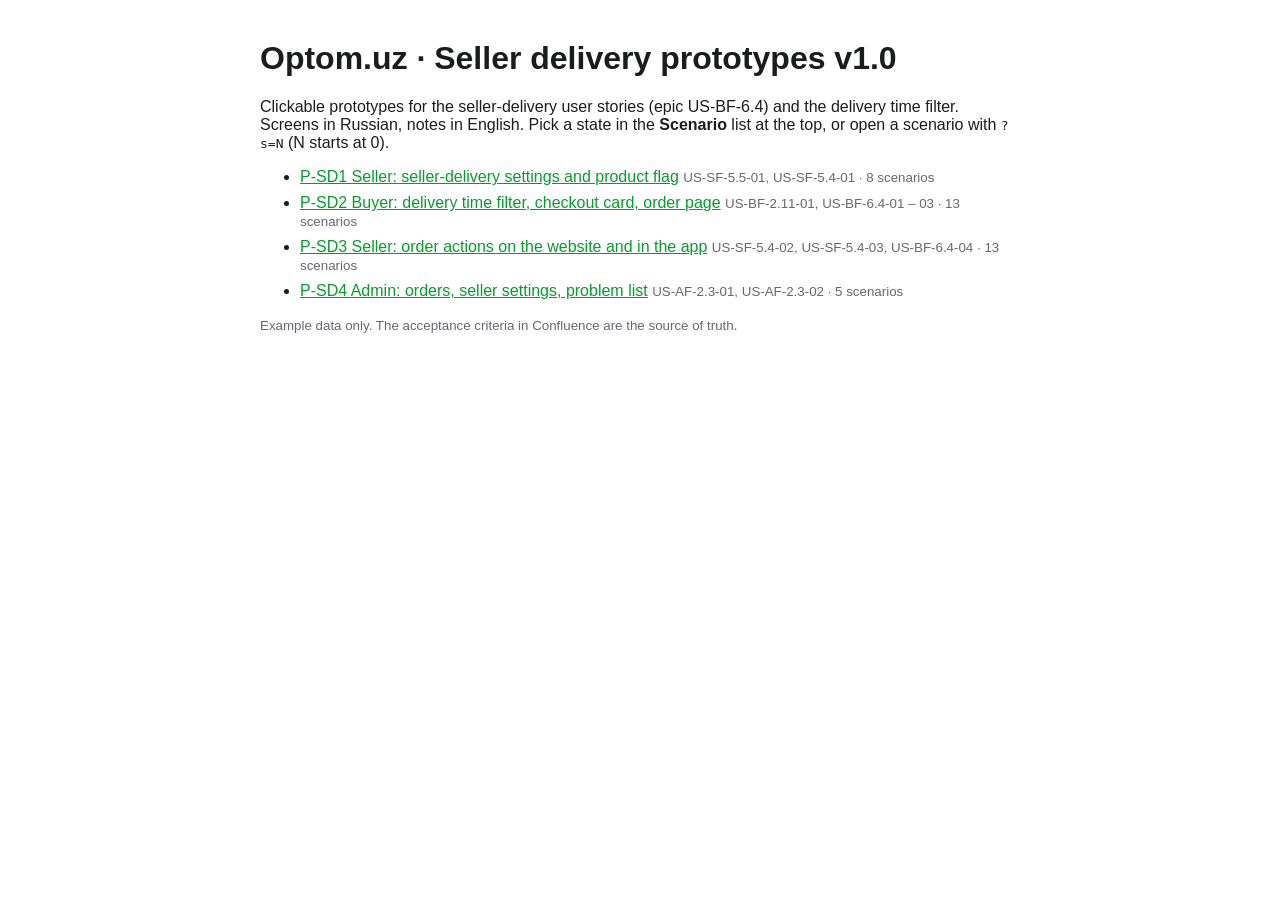
==== index.html @ 1b6c8b8e "Seller delivery prototypes P-SD1 - P-SD4 v1.0 Co-Authored-By: Claude Opus 5.5 <noreply@anthropic.com" ====
<!doctype html><html lang="en"><head><meta charset="utf-8"><meta name="robots" content="noindex,nofollow"><meta name="viewport" content="width=device-width,initial-scale=1"><title>Optom.uz seller delivery prototypes</title>
<style>body{font-family:-apple-system,Segoe UI,Roboto,sans-serif;max-width:760px;margin:40px auto;padding:0 16px;color:#1b1c1f}a{color:#00a028}li{margin:8px 0}small{color:#667}</style></head><body>
<h1>Optom.uz · Seller delivery prototypes v1.0</h1><p>Clickable prototypes for the seller-delivery user stories (epic US-BF-6.4) and the delivery time filter. Screens in Russian, notes in English. Pick a state in the <b>Scenario</b> list at the top, or open a scenario with <code>?s=N</code> (N starts at 0).</p>
<ul><li><a href="p-sd1-seller-settings.html">P-SD1 Seller: seller-delivery settings and product flag</a> <small>US-SF-5.5-01, US-SF-5.4-01 · 8 scenarios</small></li>
<li><a href="p-sd2-buyer.html">P-SD2 Buyer: delivery time filter, checkout card, order page</a> <small>US-BF-2.11-01, US-BF-6.4-01 – 03 · 13 scenarios</small></li>
<li><a href="p-sd3-seller-order.html">P-SD3 Seller: order actions on the website and in the app</a> <small>US-SF-5.4-02, US-SF-5.4-03, US-BF-6.4-04 · 13 scenarios</small></li>
<li><a href="p-sd4-admin.html">P-SD4 Admin: orders, seller settings, problem list</a> <small>US-AF-2.3-01, US-AF-2.3-02 · 5 scenarios</small></li></ul>
<p><small>Example data only. The acceptance criteria in Confluence are the source of truth.</small></p></body></html>
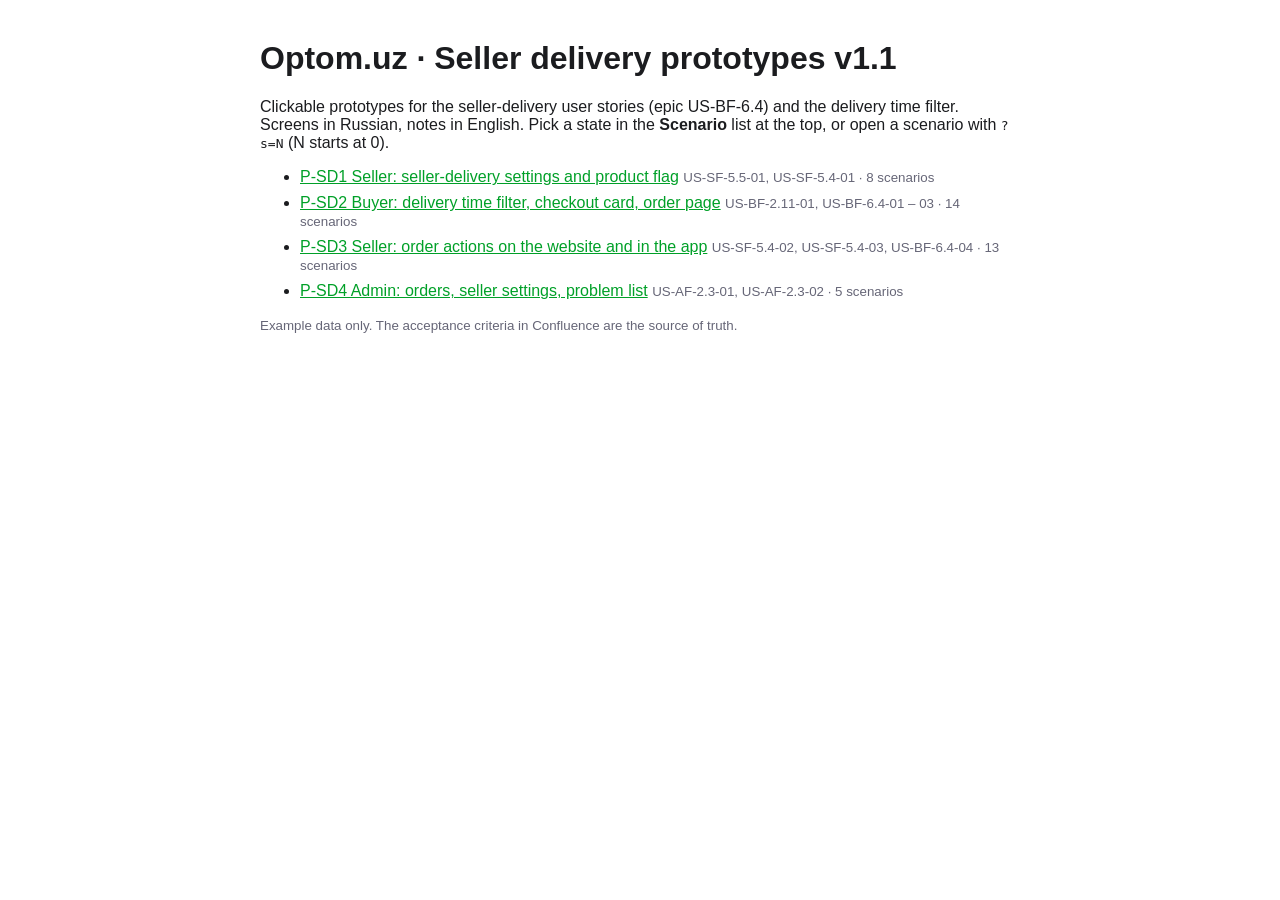
==== commit f4ec7c5e: "P-SD2 - P-SD4 v1.1: buyer's city of the City and catalogue filters PRD, Fargo 1-3 / 3-5 days, decide" ====
--- a/index.html
+++ b/index.html
@@ -1,8 +1,8 @@
 <!doctype html><html lang="en"><head><meta charset="utf-8"><meta name="robots" content="noindex,nofollow"><meta name="viewport" content="width=device-width,initial-scale=1"><title>Optom.uz seller delivery prototypes</title>
 <style>body{font-family:-apple-system,Segoe UI,Roboto,sans-serif;max-width:760px;margin:40px auto;padding:0 16px;color:#1b1c1f}a{color:#00a028}li{margin:8px 0}small{color:#667}</style></head><body>
-<h1>Optom.uz · Seller delivery prototypes v1.0</h1><p>Clickable prototypes for the seller-delivery user stories (epic US-BF-6.4) and the delivery time filter. Screens in Russian, notes in English. Pick a state in the <b>Scenario</b> list at the top, or open a scenario with <code>?s=N</code> (N starts at 0).</p>
+<h1>Optom.uz · Seller delivery prototypes v1.1</h1><p>Clickable prototypes for the seller-delivery user stories (epic US-BF-6.4) and the delivery time filter. Screens in Russian, notes in English. Pick a state in the <b>Scenario</b> list at the top, or open a scenario with <code>?s=N</code> (N starts at 0).</p>
 <ul><li><a href="p-sd1-seller-settings.html">P-SD1 Seller: seller-delivery settings and product flag</a> <small>US-SF-5.5-01, US-SF-5.4-01 · 8 scenarios</small></li>
-<li><a href="p-sd2-buyer.html">P-SD2 Buyer: delivery time filter, checkout card, order page</a> <small>US-BF-2.11-01, US-BF-6.4-01 – 03 · 13 scenarios</small></li>
+<li><a href="p-sd2-buyer.html">P-SD2 Buyer: delivery time filter, checkout card, order page</a> <small>US-BF-2.11-01, US-BF-6.4-01 – 03 · 14 scenarios</small></li>
 <li><a href="p-sd3-seller-order.html">P-SD3 Seller: order actions on the website and in the app</a> <small>US-SF-5.4-02, US-SF-5.4-03, US-BF-6.4-04 · 13 scenarios</small></li>
 <li><a href="p-sd4-admin.html">P-SD4 Admin: orders, seller settings, problem list</a> <small>US-AF-2.3-01, US-AF-2.3-02 · 5 scenarios</small></li></ul>
 <p><small>Example data only. The acceptance criteria in Confluence are the source of truth.</small></p></body></html>
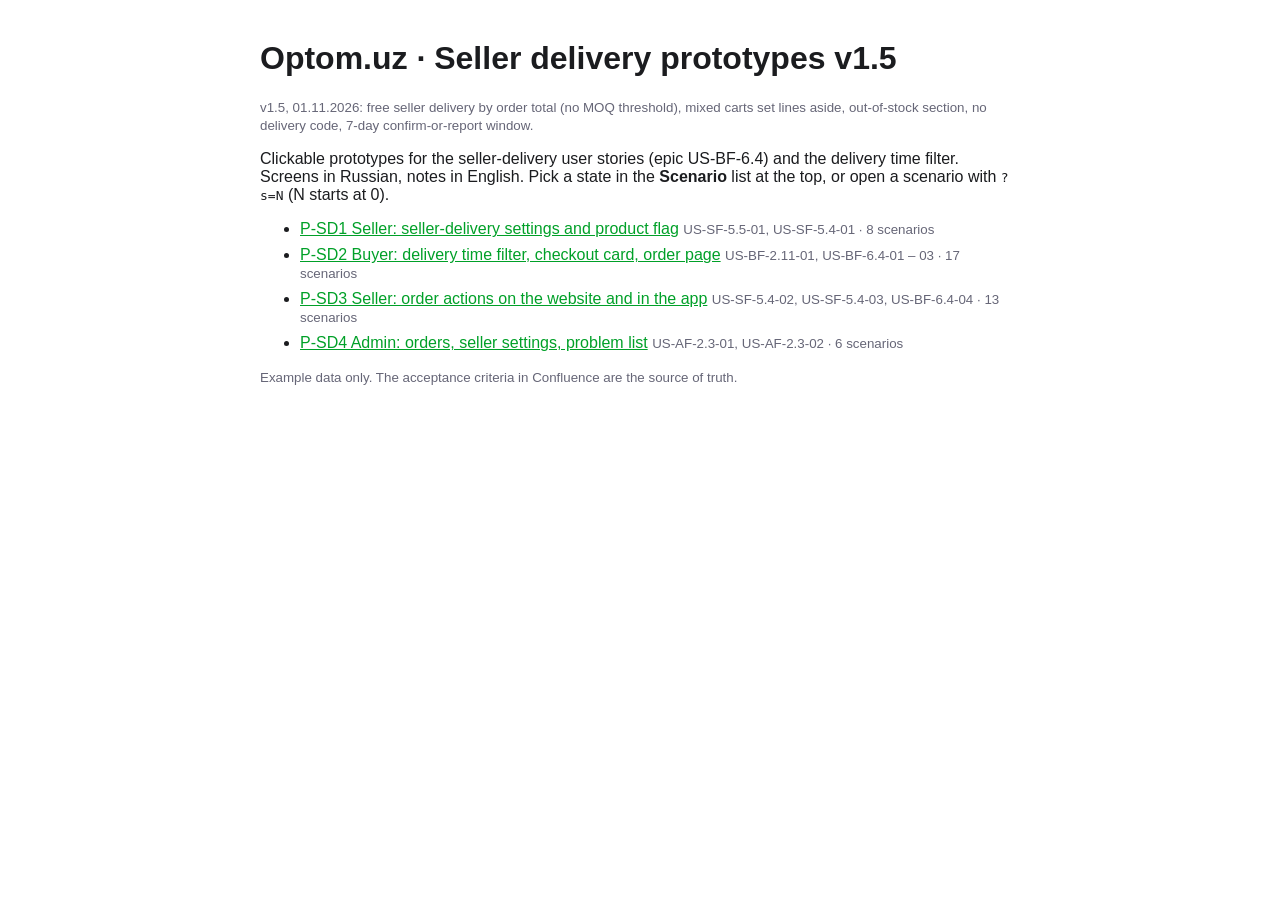
==== commit 206072a7: "P-SD1 - P-SD4 v1.5: order total threshold, no MOQ rule, lines set aside, no delivery code, 7-day rec" ====
--- a/index.html
+++ b/index.html
@@ -1,8 +1,8 @@
 <!doctype html><html lang="en"><head><meta charset="utf-8"><meta name="robots" content="noindex,nofollow"><meta name="viewport" content="width=device-width,initial-scale=1"><title>Optom.uz seller delivery prototypes</title>
 <style>body{font-family:-apple-system,Segoe UI,Roboto,sans-serif;max-width:760px;margin:40px auto;padding:0 16px;color:#1b1c1f}a{color:#00a028}li{margin:8px 0}small{color:#667}</style></head><body>
-<h1>Optom.uz · Seller delivery prototypes v1.1</h1><p>Clickable prototypes for the seller-delivery user stories (epic US-BF-6.4) and the delivery time filter. Screens in Russian, notes in English. Pick a state in the <b>Scenario</b> list at the top, or open a scenario with <code>?s=N</code> (N starts at 0).</p>
+<h1>Optom.uz · Seller delivery prototypes v1.5</h1><p><small>v1.5, 01.11.2026: free seller delivery by order total (no MOQ threshold), mixed carts set lines aside, out-of-stock section, no delivery code, 7-day confirm-or-report window.</small></p><p>Clickable prototypes for the seller-delivery user stories (epic US-BF-6.4) and the delivery time filter. Screens in Russian, notes in English. Pick a state in the <b>Scenario</b> list at the top, or open a scenario with <code>?s=N</code> (N starts at 0).</p>
 <ul><li><a href="p-sd1-seller-settings.html">P-SD1 Seller: seller-delivery settings and product flag</a> <small>US-SF-5.5-01, US-SF-5.4-01 · 8 scenarios</small></li>
-<li><a href="p-sd2-buyer.html">P-SD2 Buyer: delivery time filter, checkout card, order page</a> <small>US-BF-2.11-01, US-BF-6.4-01 – 03 · 14 scenarios</small></li>
+<li><a href="p-sd2-buyer.html">P-SD2 Buyer: delivery time filter, checkout card, order page</a> <small>US-BF-2.11-01, US-BF-6.4-01 – 03 · 17 scenarios</small></li>
 <li><a href="p-sd3-seller-order.html">P-SD3 Seller: order actions on the website and in the app</a> <small>US-SF-5.4-02, US-SF-5.4-03, US-BF-6.4-04 · 13 scenarios</small></li>
-<li><a href="p-sd4-admin.html">P-SD4 Admin: orders, seller settings, problem list</a> <small>US-AF-2.3-01, US-AF-2.3-02 · 5 scenarios</small></li></ul>
+<li><a href="p-sd4-admin.html">P-SD4 Admin: orders, seller settings, problem list</a> <small>US-AF-2.3-01, US-AF-2.3-02 · 6 scenarios</small></li></ul>
 <p><small>Example data only. The acceptance criteria in Confluence are the source of truth.</small></p></body></html>
